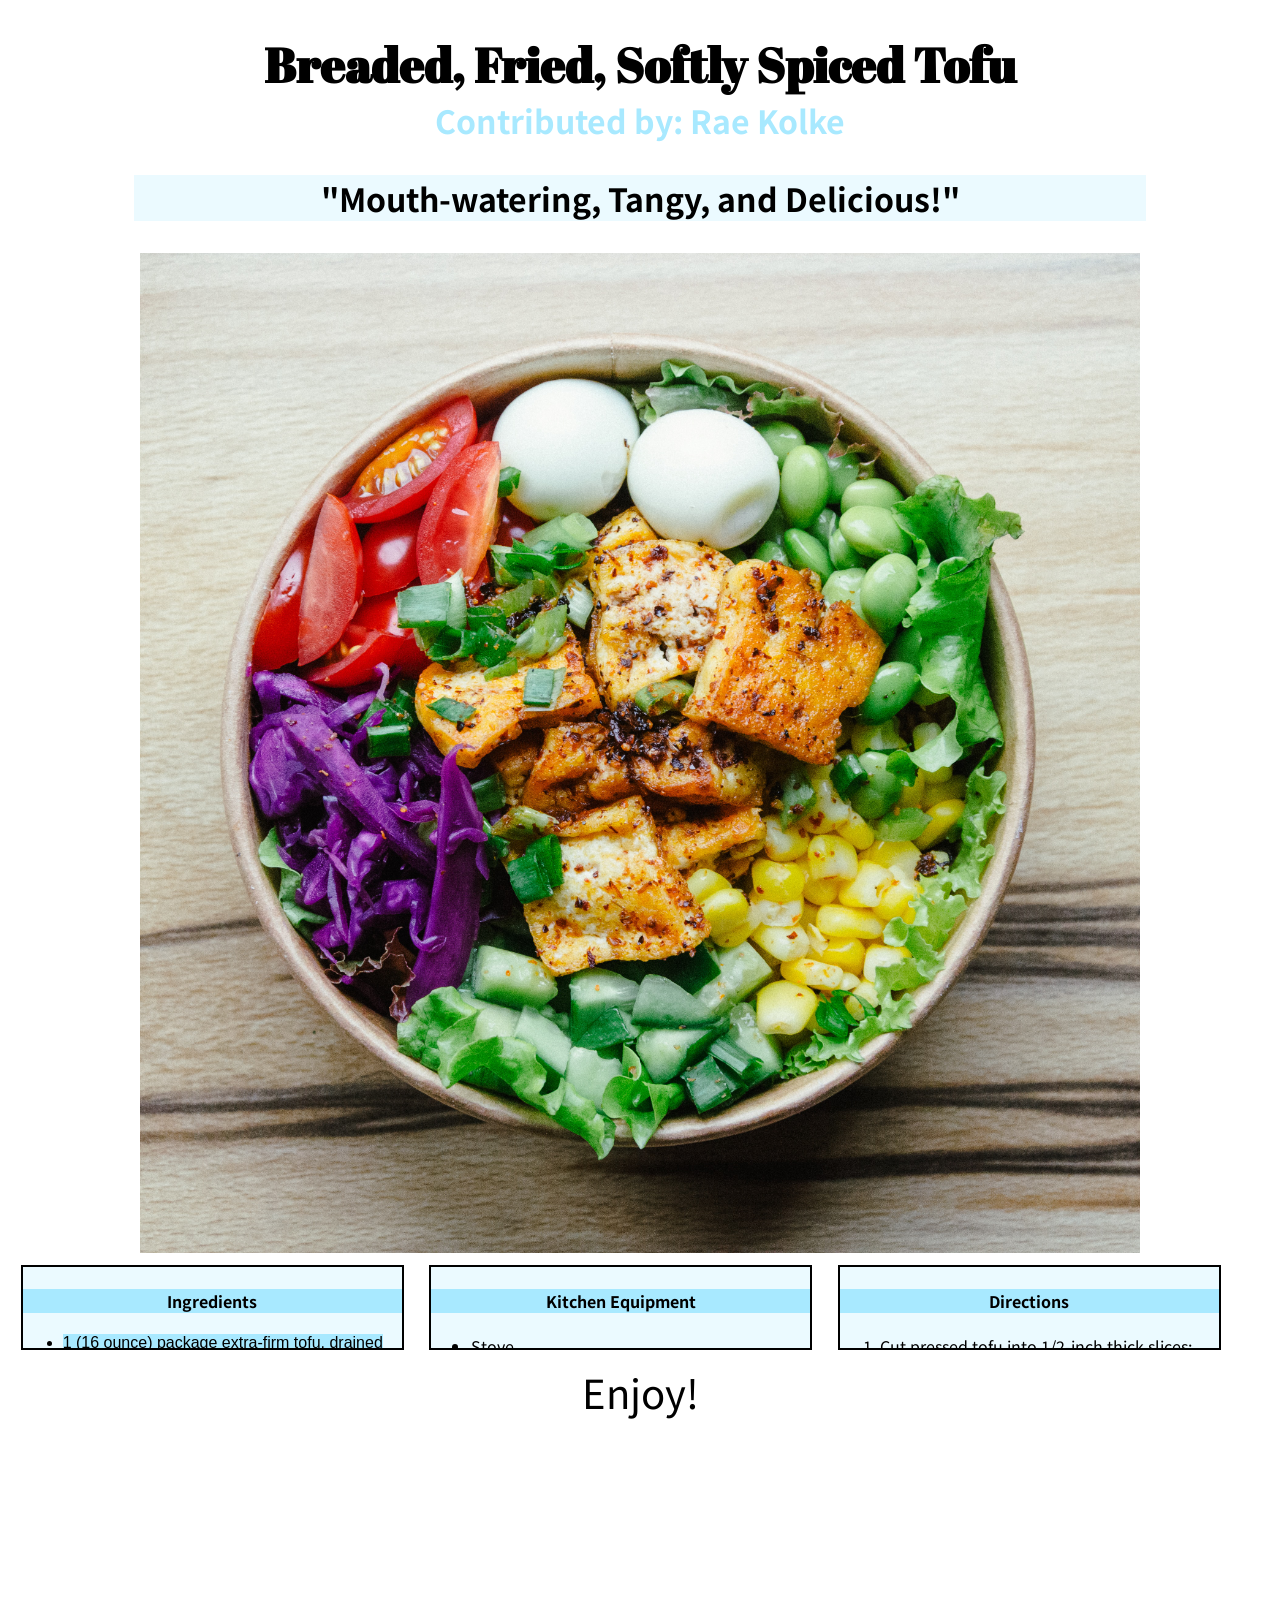
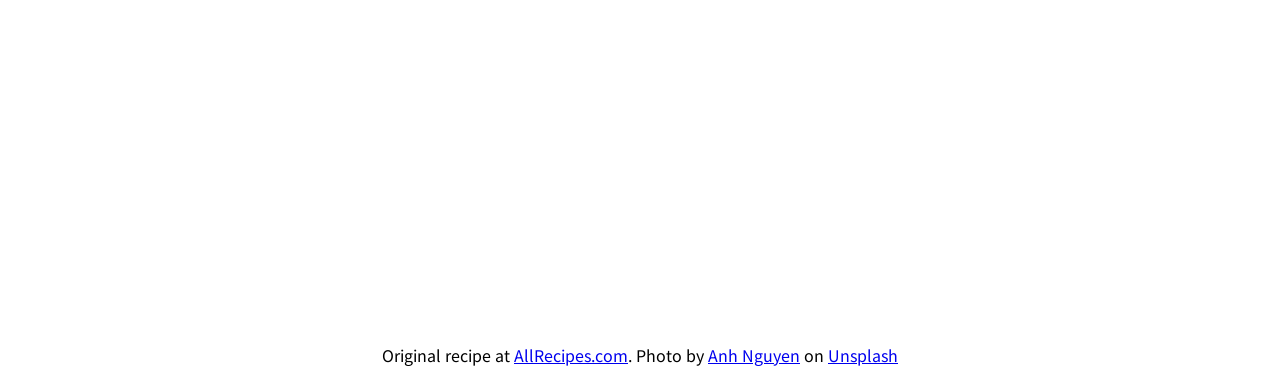
==== index.html @ b3c211ef "inital push with all files" ====
<!DOCTYPE html>
<html>

<head>

  <!-- meta tags and title -->
  <meta charset="UTF-8">
  <meta name="viewport" content="width=device-width, initial-scale=1.0">
  <title>Breaded, Fried, Softly Spiced Tofu</title>

  <!-- external and internal CSS -->
  <link rel="stylesheet" href="styles.css" media="all">
  <style>
  </style>

  <!-- external and internal JavaScript -->
  <script src="scripts.js" defer></script>
  <script>
    // in-page JavaScript here
  </script>

</head>

<body>

  <div id="titleBanner">
    <h1 id="title" class="title">Breaded, Fried, Softly Spiced Tofu</h1>
    <h2>
      Contributed by: Rae Kolke
    </h2>
  </div>
  
  <h3>"Mouth-watering, Tangy, and Delicious!"</h3>

  <img id="image" src="tp4-image.jpg">

  <div id="ingredients">
  </div>

  <div id="equipment">
  </div>

  <div id="directions">
  </div>

  <div id="enjoy">
  </div>

  <div id="credit">
    <p>Original recipe at <a href="https://www.allrecipes.com/recipe/9889/seven-layer-bars/">AllRecipes.com</a>.
      <span>Photo by <a href="https://unsplash.com/@pwign?utm_source=unsplash&amp;utm_medium=referral&amp;utm_content=creditCopyText">Anh Nguyen</a> on <a href="https://unsplash.com/s/photos/tofu?utm_source=unsplash&amp;utm_medium=referral&amp;utm_content=creditCopyText">Unsplash</a></span></p>
  </div>

</body>

</html>
---- styles.css ----
@import url('https://fonts.googleapis.com/css2?family=Abril+Fatface&family=Noto+Sans+JP&display=swap');

h1 {
  font-family: 'Abril Fatface', cursive;
  text-align: center;
  font-size: 300%;
  margin-bottom: -3vh;
}

h4 {
  font-family: 'Noto Sans JP', sans-serif;
  font-style: bold;
  text-align: center;
  background-color: #a8e9ff;
}

h3 {
  font-family: 'Noto Sans JP', sans-serif;
  font-style: bold;
  text-align: center;
  font-size: 200%;
  background-color: #ebfaff;
  margin-left: 10%;
  margin-right: 10%;
}

h2 {
  font-family: 'Noto Sans JP', sans-serif;
  font-style: bold;
  text-align: center;
  font-size: 200%;
  color: #a8e9ff;
  margin-left: 10%;
  margin-right: 10%;
}

li, p {
  font-family: 'Noto Sans JP', sans-serif;
}

#directions li span {
  font-style: italic;
}

.highlight {
  background-color: #a8e9ff;
}

#ingredients li { 
  font-family: Arial;
}


#ingredients li:nth-child(9) {
  color: red;
}

#credit {
  text-align: center;
  padding-top: 40%;
}

#ingredients, #equipment, #directions {
  display: inline-block;
  overflow: hidden;
  float: left;
  width: 30%;
  height: 9vh;
  margin: 1%;
  border: solid 2px;
  background-color: #ebfaff;
}


#image {
  width: 100%;
  max-width: 1000px;
  height: auto;
  display: block;
  margin-left: auto;
  margin-right: auto;
}

@media (orientation:portrait) {
  
  body {
  background-color: black;
  }
  
  h1 {
    color: white;
    font-size: 200%;
  }
  
  h3 {
    font-size: 150%;
  }
  
  #ingredients, #equipment, #directions {
    width: 100vw;
    height: auto;
    border-color: white;
  }
  
  #credit p {
    color: white;
  }
}

@media (max-width:575px) {
  
  #ingredients, #equipment, #directions {
    border: #a8e9ff solid 6px;
  }
  
}

.title {
  color: black;
}

/* for java */
#titleBanner h1.clicked {
  color: blue;
}

div#ingredients.ingredientsClicked {
  height: 100vh;
}

div#equipment.equipmentClicked {
  height: 100vh;
}

div#directions.directionsClicked {
  height: 100vh;
}
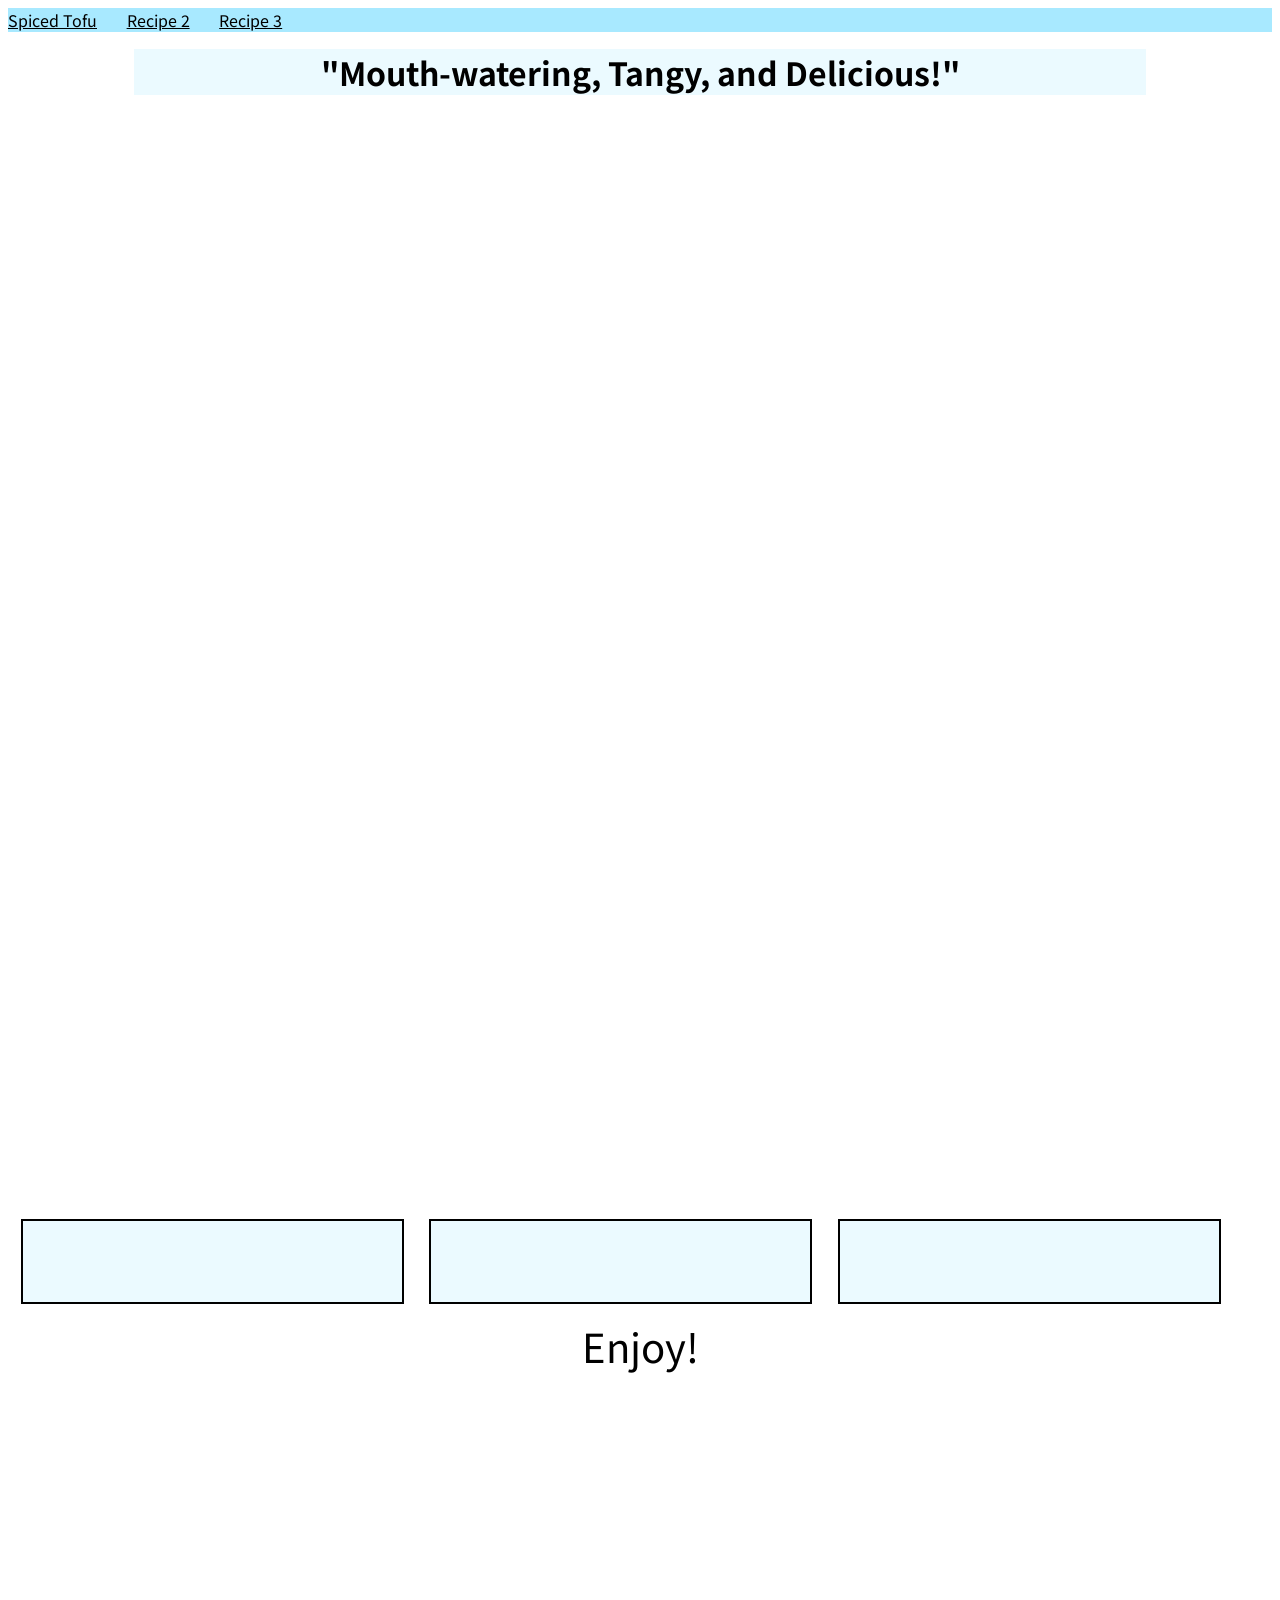
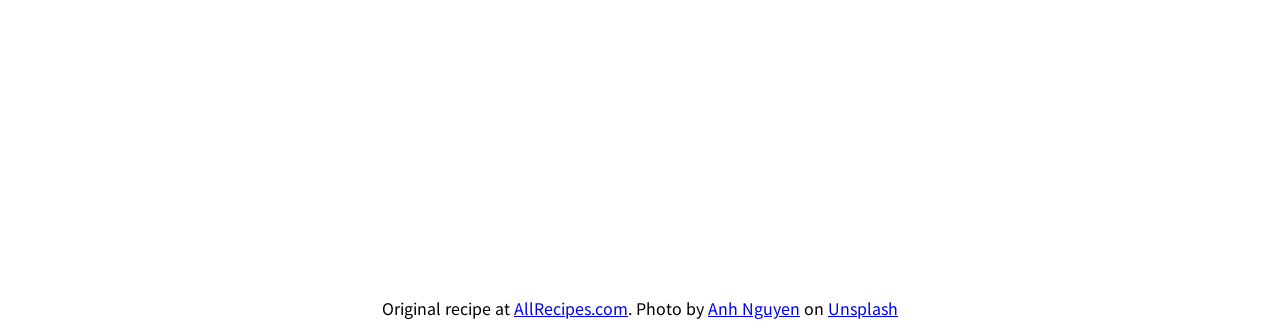
==== commit fb09e95c: "recipe 1 completed" ====
--- a/index.html
+++ b/index.html
@@ -22,17 +22,23 @@
 </head>
 
 <body>
+  
+  <div id="nav">
+    <a href="#" onclick="SpicedTofu.displayRecipe();">Spiced Tofu</a>
+    <a href="#">Recipe 2</a>
+    <a href="#">Recipe 3</a>
+  </div>
 
   <div id="titleBanner">
-    <h1 id="title" class="title">Breaded, Fried, Softly Spiced Tofu</h1>
-    <h2>
-      Contributed by: Rae Kolke
-    </h2>
+    <h1 id="title" class="title"></h1>
+    <h2></h2>
   </div>
   
   <h3>"Mouth-watering, Tangy, and Delicious!"</h3>
 
-  <img id="image" src="tp4-image.jpg">
+  <div id="picture">
+  <img id="image">
+  </div>
 
   <div id="ingredients">
   </div>
--- a/styles.css
+++ b/styles.css
@@ -1,4 +1,15 @@
 @import url('https://fonts.googleapis.com/css2?family=Abril+Fatface&family=Noto+Sans+JP&display=swap');
+
+#nav {
+  background-color: #a8e9ff;
+}
+
+#nav a {
+  font-family: 'Noto Sans JP', sans-serif;
+  font-size: 100%;
+  color: black;
+  padding-right: 2vw;
+}
 
 h1 {
   font-family: 'Abril Fatface', cursive;
@@ -72,13 +83,18 @@
 }
 
 
-#image {
-  width: 100%;
+#picture {
+  width: 120vh;
   max-width: 1000px;
-  height: auto;
+  height: 120vh;
   display: block;
   margin-left: auto;
   margin-right: auto;
+}
+
+#picture img {
+  width: 50vw;
+  height: auto;
 }
 
 @media (orientation:portrait) {
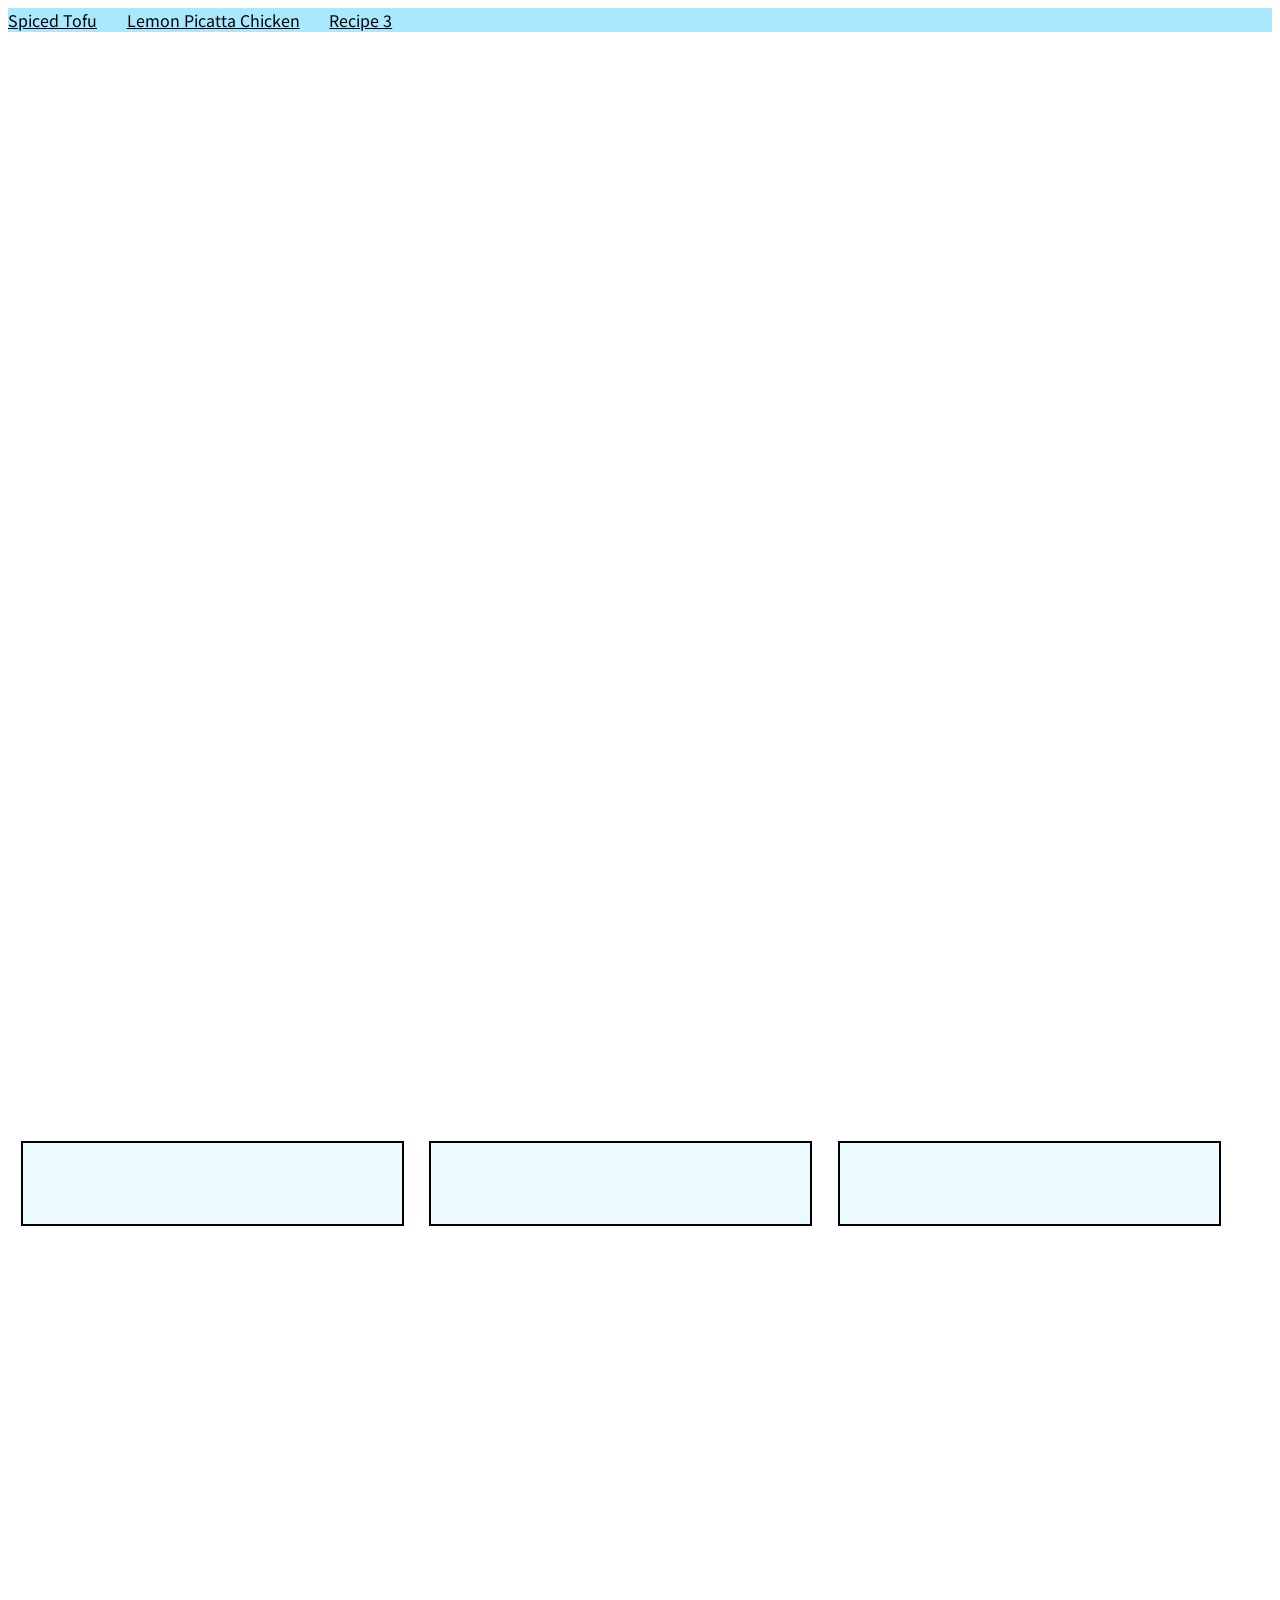
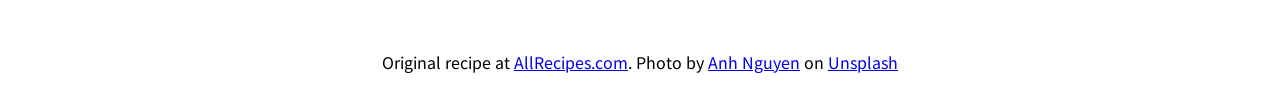
==== commit 657c82ad: "adding second recipe" ====
--- a/index.html
+++ b/index.html
@@ -25,7 +25,7 @@
   
   <div id="nav">
     <a href="#" onclick="SpicedTofu.displayRecipe();">Spiced Tofu</a>
-    <a href="#">Recipe 2</a>
+    <a href="#" onclick="chicken.displayRecipe();">Lemon Picatta Chicken</a>
     <a href="#">Recipe 3</a>
   </div>
 
@@ -33,8 +33,6 @@
     <h1 id="title" class="title"></h1>
     <h2></h2>
   </div>
-  
-  <h3>"Mouth-watering, Tangy, and Delicious!"</h3>
 
   <div id="picture">
   <img id="image">
--- a/styles.css
+++ b/styles.css
@@ -141,13 +141,13 @@
 }
 
 div#ingredients.ingredientsClicked {
-  height: 100vh;
+  height: 120vh;
 }
 
 div#equipment.equipmentClicked {
-  height: 100vh;
+  height: 120vh;
 }
 
 div#directions.directionsClicked {
-  height: 100vh;
+  height: 120vh;
 }
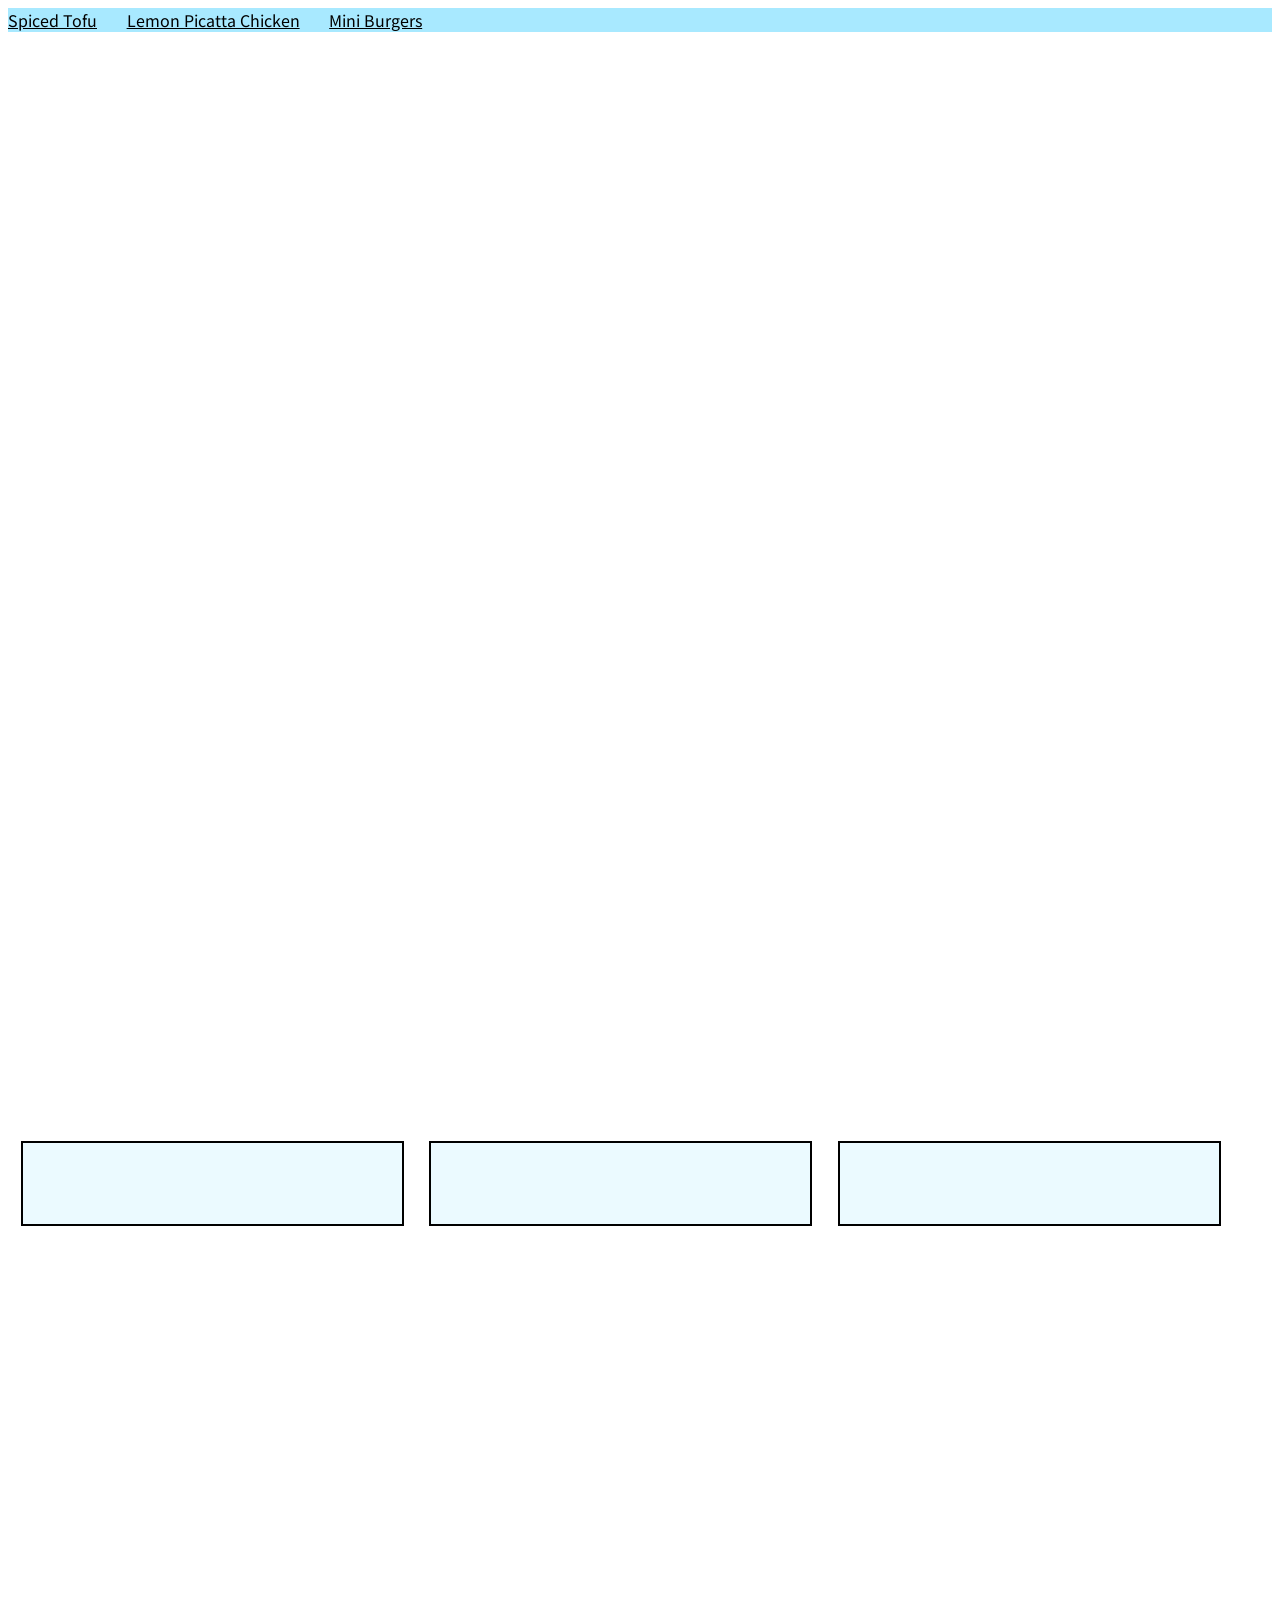
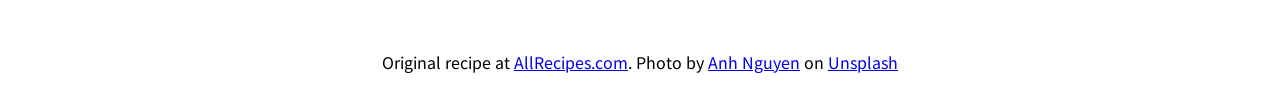
==== commit c8f94acd: "added final recipe" ====
--- a/index.html
+++ b/index.html
@@ -26,7 +26,7 @@
   <div id="nav">
     <a href="#" onclick="SpicedTofu.displayRecipe();">Spiced Tofu</a>
     <a href="#" onclick="chicken.displayRecipe();">Lemon Picatta Chicken</a>
-    <a href="#">Recipe 3</a>
+    <a href="#" onclick="burger.displayRecipe();">Mini Burgers</a>
   </div>
 
   <div id="titleBanner">
